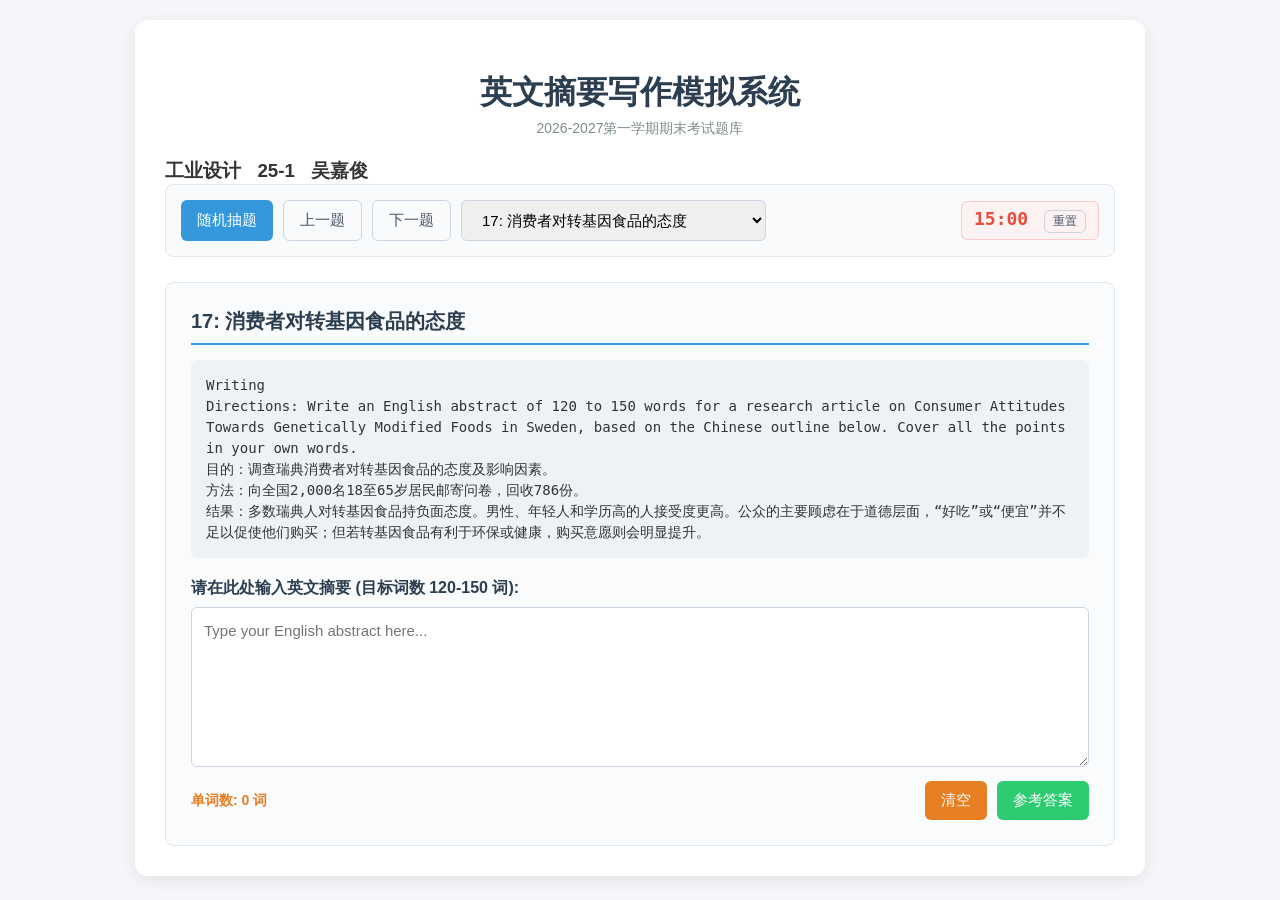
==== 4ccc.html @ 0ce3a7f7 "初始提交：英语期末摘要写作模拟系统" ====
<!DOCTYPE html>
<html lang="zh-CN">
<head>
    <meta charset="UTF-8">
    <meta name="viewport" content="width=device-width, initial-scale=1.0">
    <title>期末英语摘要写作模拟系统</title>
    <style>
        body {
            font-family: -apple-system, BlinkMacSystemFont, "Segoe UI", Roboto, "Helvetica Neue", Arial, sans-serif;
            background-color: #f4f6f9;
            color: #333;
            margin: 0;
            padding: 20px;
        }
        .container {
            max-width: 950px;
            margin: 0 auto;
            background: #fff;
            padding: 30px;
            border-radius: 12px;
            box-shadow: 0 4px 15px rgba(0,0,0,0.08);
        }
        .profile-major,.profile-class,.profile-name{
            display: inline;
            margin-right:12px;
        }
        h1 {
            text-align: center;
            color: #2c3e50;
            margin-bottom: 5px;
        }
        .subtitle {
            text-align: center;
            color: #7f8c8d;
            margin-bottom: 20px;
            font-size: 14px;
        }
        .control-panel {
            display: flex;
            flex-wrap: wrap;
            gap: 12px;
            justify-content: space-between;
            align-items: center;
            background: #f8fafc;
            padding: 15px;
            border-radius: 8px;
            border: 1px solid #e2e8f0;
            margin-bottom: 25px;
        }
        .btn-group {
            display: flex;
            gap: 10px;
            flex-wrap: wrap;
        }
        select, button {
            padding: 10px 16px;
            font-size: 15px;
            border-radius: 6px;
            border: 1px solid #cbd5e1;
            cursor: pointer;
            transition: all 0.2s;
        }
        button {
            background-color: #3498db;
            color: white;
            border: none;
        }
        button:hover { background-color: #2980b9; }
        button.secondary { background-color: #2ecc71; }
        button.secondary:hover { background-color: #27ae60; }
        button.warning { background-color: #e67e22; }
        button.warning:hover { background-color: #d35400; }
        button.outline { background-color: transparent; color: #475569; border: 1px solid #cbd5e1; }
        button.outline:hover { background-color: #f1f5f9; }
        
        .timer-box {
            font-family: monospace;
            font-size: 18px;
            font-weight: bold;
            color: #e74c3c;
            background: #fdf2f2;
            padding: 6px 12px;
            border-radius: 6px;
            border: 1px solid #fecaca;
        }
        #timerDisplay {
            cursor: pointer;
            user-select: none;
        }

        .card {
            border: 1px solid #e1e8ed;
            border-radius: 8px;
            padding: 25px;
            background: #fafbfc;
            display: none;
        }
        .card.active { display: block; }
        
        .question-header {
            display: flex;
            justify-content: space-between;
            align-items: center;
            border-bottom: 2px solid #3498db;
            padding-bottom: 8px;
            margin-bottom: 15px;
        }
        .question-title {
            font-size: 20px;
            color: #2c3e50;
            margin: 0;
        }
        .directions {
            background: #eef2f5;
            padding: 15px;
            border-radius: 6px;
            margin-bottom: 20px;
            font-family: monospace;
            white-space: pre-wrap;
            line-height: 1.5;
            font-size: 14px;
        }
        
        textarea {
            width: 100%;
            height: 160px;
            padding: 12px;
            box-sizing: border-box;
            border: 1px solid #cbd5e1;
            border-radius: 6px;
            font-size: 15px;
            font-family: inherit;
            resize: vertical;
            line-height: 1.5;
        }
        textarea:focus {
            outline: none;
            border-color: #3498db;
            box-shadow: 0 0 5px rgba(52, 152, 219, 0.3);
        }
        .action-row {
            display: flex;
            justify-content: space-between;
            align-items: center;
            margin-top: 10px;
        }
        .word-count {
            font-size: 14px;
            font-weight: bold;
            color: #64748b;
        }
        
        .answer-section {
            margin-top: 25px;
            border-top: 2px dashed #cbd5e1;
            padding-top: 20px;
            display: none;
        }
        .answer-section.show { display: block; }
        .ans-title {
            font-weight: bold;
            color: #e67e22;
            margin-bottom: 8px;
            margin-top: 15px;
        }
        .abstract-text, .keywords {
            line-height: 1.6;
            background: #fff;
            padding: 15px;
            border-radius: 6px;
            border: 1px solid #e2e8f0;
        }
        .keywords { font-style: italic; color: #555; }
    </style>
</head>
<body>

<div class="container">
    <h1>英文摘要写作模拟系统</h1>
    <div class="subtitle">2026-2027第一学期期末考试题库</div>

    <section>
        <div>
            <div>
                <h3 class="profile-major">工业设计</h3>
                <h3 class="profile-class">25-1</h3>
                <h3 class="profile-name">吴嘉俊</h3>

            </div>
        </div>
    </section>
    <div class="control-panel">
        <div class="btn-group">
            <button onclick="drawRandomQuestion()">随机抽题</button>
            <button class="outline" onclick="prevQuestion()">上一题</button>
            <button class="outline" onclick="nextQuestion()">下一题 </button>
            <select id="questionSelect" onchange="selectQuestion(this.value)">
                <option value="">-- 选择具体题目 --</option>
            </select>
        </div>
        <div class="timer-box">
             <span id="timerDisplay" onclick="toggleTimer()" title="点击开始/暂停">15:00</span>
            <button class="outline" style="padding: 2px 8px; font-size: 12px; margin-left: 5px;" onclick="resetTimer()">重置</button>
        </div>
    </div>

   
    <div id="questionCard" class="card">
        <div class="question-header">
            <h2 id="qTitle" class="question-title"></h2>
        </div>
        
        <div id="qDirections" class="directions"></div>
        
     
        <div class="writing-area">
            <div style="font-weight:bold; margin-bottom:8px; color:#2c3e50;">请在此处输入英文摘要 (目标词数 120-150 词):</div>
            <textarea id="userAnswer" placeholder="Type your English abstract here..." oninput="updateWordCount();saveCurrentAnswer()"></textarea>
            
            <div class="action-row">
                <span class="word-count" id="wordCountDisplay">单词数: 0 词</span>
                <div class="btn-group">
                    <button class="warning" onclick="clearAnswer()">清空</button>
                    <button class="secondary" onclick="toggleAnswer()">参考答案</button>
                </div>
            </div>
        </div>

        
        <div id="answerBox" class="answer-section">
            <div class="ans-title">参考答案:</div>
            <div id="qAbstract" class="abstract-text"></div>
            <div class="ans-title">关键词:</div>
            <div id="qKeywords" class="keywords"></div>
        </div>
    </div>
</div>

<script>
    const PROFILE_CONFIG =Object.freeze({
        major:"工业设计",
        className: "25-1",
        name: "吴嘉俊"
    });
    const questions = [
        {
            id: 1,
            title: "1: 多地形自适应机器人",
            directions: "Writing\nDirections: Write an English abstract of 120 to 150 words for a research article on Robotic locomotion through active and passive morphological adaptation in extreme outdoor environments, based on the Chinese outline below. Cover all the points in your own words.\n背景：机器人在复杂环境中的灵活性仍不及动物，多数依赖复杂传感系统(sensing systems)，限制了其应用。\n目的：提出一种能主动改变外形以适配环境的机器人，提升复杂地形通过能力。\n方法：开发可在扁平(flat)与圆形形态间切换的机器人，实现驾驶、滚动与游泳多模式运动。\n结果：在4.5公里跨山区、水域与城市道路的测试中，该机器人在灵活性、能耗与可靠性上均优于传统机器人。\n结论：此类机器人有望用于环境监测、灾害响应(disaster response)与行星探测(planetary exploration)。",
            abstract: "Robots have made great progress in moving around, but they are still not as flexible and quick as animals when moving through complex environments. This limits their use in places where they could be very helpful. Most robots depend on complex sensing systems to understand their surroundings. A better approach is to let robots change their body shape to fit the environment. In this study, we developed a robot that can actively change its shape. It can switch between a flat form and a round form, which allows it to drive, roll, and swim across different types of ground. The robot does not need many sensors because its flexible body can naturally adapt to the environment. We tested the robot on a 4.5-kilometer path across mountains, water, and city streets. It performed better than traditional robots in terms of flexibility, energy use, and reliability. This kind of robot could be useful for many tasks, such as monitoring the environment, responding to disasters, and exploring other planets.",
            keywords: "robot; complex environment; shape change; multi-terrain movement; flexible body;"
        },
        {
            id: 2,
            title: "2: 上海市垃圾分类",
            directions: "Writing\nDirections: Write an English abstract of 120 to 150 words for a research article on The Effectiveness of the Garbage Classification Regulation in Shanghai, based on the Chinese outline below. Cover all the points in your own words.\n背景：垃圾分类(garbage classification)是环境保护的重要组成部分，但其法规实施效果尚不明确。\n目的：探究上海市现行垃圾分类法规的实施效果。\n方法：于2015年5月对上海市居民与环卫工人开展问卷调查(n=300)，并对部分小区居民与垃圾处理站环卫工人进行实地访谈。\n结果：尽管大多数受访者知晓垃圾分类的益处，但是仅有31%的受访者已养成良好的垃圾分类习惯，主要原因在于公众对环境保护意识的缺乏。",
            abstract: "Garbage classification, a significant part of environment protection, has drawn increasing attention of both the public and the government. In order to explore the effectiveness of the current regulation on garbage classification in Shanghai, a survey via questionnaires (n=300) was conducted in May,2015 among residents and sanitation workers in Shanghai on their awareness of and attitudes toward garbage classification. An interview was also conducted in some housing estates and garbage management stations. The study reveals that despite most respondents’ awareness of the benefits of garbage classification,only 31% of them have formed such a good habit. Lack of the awareness of environment protection is the primary reason for the gap. Respondents’ poor knowledge of the garbage management and classification is also to blame.",
            keywords: "urban domestic garbage; garbage regulation; garbage classification; Shanghai"
        },
        {
            id: 3,
            title: "3: 早课与学生学业成果",
            directions: "Writing\nDirections: Write an English abstract of 120 to 150 words for a research article on Early morning university classes are associated with impaired sleep and academic performance, based on the Chinese outline below. Cover all the points in your own words.\n背景：上课出勤与充足睡眠对学生的学业成功至关重要。\n目的：检验清晨上课是否与较低出勤率、较短睡眠及较差学业表现相关。\n方法：分析23,391名学生Wi-Fi连接日志(Wi-Fi connection logs)、39,458名学生系统登录与181名学生活动记录仪(actigraphy)数据及33,818名学生成绩。\n结果：8:00课程出勤率低10个百分点；清晨上课组的夜间睡眠时长比晚课组短一小时；学生每周参加清晨课程的天数与其平均绩点呈负相关。\n结论：清晨上课与学习成效之间存在关联。",
            abstract: "Attending classes and sleeping well are important for students’ academic success. Here, we tested whether early morning classes are associated with lower attendance, shorter sleep and poorer academic achievement by analyzing university students’ digital traces. Wi-Fi connection logs in 23,391 students revealed that lecture attendance was about ten percentage points lower for classes at 08:00 compared with later start times. Diurnal patterns of Learning Management System logins in 39,458 students and actigraphy data in 181 students demonstrated that nocturnal sleep was an hour shorter for early classes because students woke up earlier than usual. Analyses of grades in 33,818 students showed that the number of days per week they had morning classes was negatively correlated with grade point average. These findings suggest concerning associations between early morning classes and learning outcomes.",
            keywords: "University students; Morning classes; Class attendance; Sleep duration; Academic performance"
        },
        {
            id: 4,
            title: "4: 气候变化与物种灭绝",
            directions: "Writing\nDirections: Write an English abstract of 120 to 150 words for a research article on Climate change extinctions, based on the Chinese outline below. Cover all the points in your own words.\n背景：气候变化预计对生物多样性(biodiversity)造成不可逆的影响，但其具体风险究竟有多大，长期以来难以准确预判。\n目的：研究团队尝试对全球范围内气候变化导致的物种灭绝风险进行定量测算。\n方法：整合485项研究与超500万条预测数据，开展全球荟萃分析(meta-analysis)。\n结果：升温超过1.5℃时，物种灭绝加速；温室气体高排放情景下约三分之一物种受到威胁；两栖动物与山地、岛屿、淡水物种风险最高。\n结论：除控制温室气体外，明确优先保护物种是维系生物多样性的关键。",
            abstract: "Climate change is expected to cause irreversible changes to biodiversity, but predicting those risks remains uncertain. I synthesized 485 studies and more than 5 million projections to produce a quantitative global assessment of climate change extinctions. With increased certainty, this meta-analysis suggests that extinctions will accelerate rapidly if global temperatures exceed 1.5°C. The highest-emission scenario would threaten approximately one-third of species, globally. Amphibians; species from mountain, island, and freshwater ecosystems; and species inhabiting South America, Australia, and New Zealand face the greatest threats. In line with predictions, climate change has contributed to an increasing proportion of observed global extinctions since 1970. Besides limiting greenhouse gases, pinpointing which species to protect first will be critical for preserving biodiversity until anthropogenic climate change is halted and reversed.",
            keywords: "climate change; biodiversity; species extinction; meta-analysis; global warming; endangered species"
        },
        {
            id: 5,
            title: "5: 长江禁渔与生物多样性修复",
            directions: "Writing\nDirections: Write an English abstract of 120 to 150 words for a research article on Fishing ban halts seven decades of biodiversity decline in the Yangtze River, based on the Chinese outline below. Cover all the points in your own words.\n背景：自20世纪50年代起，中国经济的快速发展引发了前所未有的淡水生物多样性(freshwater biodiversity)危机。\n目的：评估2021年长江禁渔令(fishing ban)这一大规模保护行动的有效性。\n方法：对比禁渔前后(2018至2023)长江干流鱼类群落(fish communities)状况。\n结果：七十年的生物多样性衰退态势已得到遏制，鱼类生物量(fish biomass)、个体健康状况与物种多样性得到改善，受威胁物种初步恢复。\n结论：大规模的保护行动能够遏制长江流域生物多样性的丧失，为其他大型河流的生物多样性的恢复带来了希望。",
            abstract: "China’s rapid economic development has triggered an unparalleled freshwater biodiversity crisis since the 1950s. To restore fisheries resources, the Yangtze River Fishing Ban was implemented in 2021 to cease all basin-wide commercial fishing. We evaluate the effectiveness of this large-scale conservation action by assessing fish communities across main-stem habitats before and after the ban (2018 to 2023). The seven-decadal biodiversity loss was halted with improvements in fish biomass, body condition, species diversity, and initial recovery of threatened species. Eliminating fishing pressure was likely key to this recovery, in addition to actions targeting water quality improvement, hydrological and riparian habitat restoration, and vessel traffic reduction. Ambitious conservation actions can halt biodiversity loss in the Yangtze River, bringing hope for biodiversity recovery in other large rivers.",
            keywords: "Yangtze river; fishing ban; biodiversity recovery; fish community; freshwater ecosystem; ecological conservation"
        },
        {
            id: 6,
            title: "6: 全球肥胖问题",
            directions: "Writing\nDirections: Write an English abstract of 120 to 150 words for a research article on Obesity rise plateaus in developed nations and accelerates in developing nations, based on the Chinese outline below. Cover all the points in your own words.\n背景：过去全球肥胖报告普遍依赖长期比较，缺乏对动态变化的详细分析，这导致了对肥胖趋势过于简化的认识。\n目的：分析1980至2024年全球肥胖群体变化趋势及其驱动因素。\n方法：基于4,050项人群研究、2.32亿受试者的身高、体重数据开展趋势分析。\n结果：高收入国家儿童青少年肥胖率在90年代放缓并进入平台期(plateau)，2000年后略有下降；中低收入国家持续上升。\n结论：全球肥胖趋势呈现显著差异，根源在于食物获取与消费环节存在社会、经济及技术条件的不同，欠发达地区亟需制定针对性的政策加以干预。",
            abstract: "Global obesity reports usually rely on long-term comparisons and lack detailed dynamic analysis. Based on height and weight data from 232 million participants across 4,050 population-based studies, this study analyzed global obesity trends from 1980 to 2024. In high-income countries, the rising obesity rate among children and adolescents slowed in the 1990s and later plateaued, with slight declines observed after 2000. Adult obesity growth followed a similar but delayed slowing trend. Obesity prevalence continues to rise or remain high in most low- and middle-income countries. The distinct global obesity trends are driven by social, economic and technological differences related to food access and consumption, indicating targeted policy interventions are essential for less developed regions.",
            keywords: "obesity; prevalence trend; global population; high-income countries; policy intervention"
        },
        {
            id: 7,
            title: "7: 自然绘画的疗愈体验设计",
            directions: "Writing\nDirections: Write an English abstract of 120 to 150 words for a research article on When Darkness Brings Light: Framing Healing Experience through Nature Paintings to Stimulate Negative and Positive Emotions, based on the Chinese outline below. Cover all the points in your own words.\n背景：自然风景画能引发丰富多样的情绪，但它能否用于心理疗愈，目前研究还很少。\n目的：探讨引导式艺术治疗对情绪改善的效果：通过让受试者观看自然风景画，激发其负面与正面两类情绪体验，进而考察这种体验能否支持心理疗愈。\n方法：基于外化技术(externalization technique)，采用16幅专家精选画作实施引导式艺术治疗(art therapy)，开展在线实验。\n结果：治疗后情绪显著改善，低心理韧性( resilience)群体改善幅度更大；定性分析提炼出六个创伤体验主题与七个疗愈体验主题。\n结论：在整合多元疗愈路径的基础上，提出概念框架(conceptual framework)，为设计个性化疗愈体验提供参考。",
            abstract: "Nature paintings can provoke dynamic emotional experiences. However, their therapeutic potential beyond merely inducing positive emotions remains underexplored. Informed by the externalization technique from post-trauma therapy, we stimulate both negative and positive emotional experiences through visual engagement with nature paintings. Further, we investigate their potential in supporting healing, along with the influence of personal traits and the severity of illness. Using 16 expert-curated paintings depicting distinctive emotions, we take a guided art therapy approach. Participants reflected on past illnesses and imagined healing journeys using negative and positive paintings of their choice, respectively. The result of an online experiment yielded significant mood enhancement after the guided art therapy, with the effect being significantly stronger in the lower resilience group. Qualitative analysis revealed six themes that conceptualize individuals’ traumatic experiences and seven themes for healing experiences. The severity of illness influenced which of these themes were dominant in art-induced healing experiences. Integrating diverse pathways to healing, we introduce a conceptual framework and discuss design implications for creating personalized healing experiences.",
            keywords: "nature paintings; art therapy; emotional experience; healing; resilience"
        },
        {
            id: 8,
            title: "8: 语言多样性的兴衰",
            directions: "Writing\nDirections: Write an English abstract of 120 to 150 words for a research article on The rise and fall of language diversity through the Holocene, based on the Chinese outline below. Cover all the points in your own words.\n背景：语言多样性的形成因素关乎人类历史、文化与认知的理解。\n目的：探究全球语言多样性的演变轨迹及其驱动因素。\n方法：结合统计建模与社会计算建模进行模拟分析。\n结果：人口的繁衍与增长，带来了语言种类的日益繁盛。然而，语言多样性的大幅减少并非始于近代殖民扩张( colonial expansion)时期，而是在多民族帝国(multinational empires)首次伴随其语言与文化向外扩张之时便已开始。\n结论：语言多样性的流失在塑造语言与文化多样性中的作用远超预期。",
            abstract: "Characterizing the factors that have shaped linguistic diversity is fundamental for understanding human history, culture, and cognition. In this study, we combined statistical and social computational modeling to model trajectories of global linguistic diversity. Before the onset of plant and animal domestication, the number of languages was smaller than it is today. Subsequent increases in global population precipitated increased linguistic diversity. We uncovered a linguistic “golden age” with tens of thousands of languages 3000 to 1000 years ago. Great loss of linguistic diversity did not begin with recent colonial expansion but as multinational empires first spread along with their languages and cultures. Thus, extinction has likely played a much greater role in shaping linguistic and cultural diversity than previously thought.",
            keywords: "linguistic diversity, language extinction, ethnographic data, computational modeling"
        },
        {
            id: 9,
            title: "9: 牛磺酸缺乏与衰老",
            directions: "Writing\nDirections: Write an English abstract of 120 to 150 words for a research article on Taurine deficiency as a driver of aging, based on the Chinese outline below. Cover all the points in your own words.\n背景：衰老与循环血液中多种分子(molecule)水平的变化有关，但其中一些变化的具体分子身份或生物学意义尚不明确。\n目的：探究牛磺酸(taurine)浓度下降是否为衰老的驱动因素。\n方法：首先在小鼠、猴子和人类中检测牛磺酸浓度随年龄的变化；随后对中年小鼠进行牛磺酸补充，评估其骨骼、肌肉、大脑、免疫等多项健康指标，并在人类中分析牛磺酸水平与疾病及运动的关系。\n结果：牛磺酸(taurine)浓度随年龄增长而下降；补充牛磺酸可延长小鼠的健康寿命和预期寿命，猴子也获得健康收益，中年小鼠多项身体机能明显改善；人类中牛磺酸水平越低，患年龄相关疾病越多，耐力运动后浓度则会升高。\n结论：牛磺酸(taurine)缺乏可能是衰老的一个驱动因素，但要证实它是否同样导致人类衰老，还需开展长期、严格对照的人体补充试验。",
            abstract: "Aging is associated with changes in circulating levels of various molecules, some of which remain undefined. We find that concentrations of circulating taurine decline with aging in mice, monkeys, and humans. A reversal of this decline through taurine supplementation increased the health span and life span in mice and health span in monkeys. We, therefore, investigated the health of taurine-fed middle-aged mice and found an improved functioning of bone, muscle, brain, fat and immune system, indicating an overall improvement in health. In humans, lower taurine concentrations correlated with several age-related diseases and taurine concentrations increased after acute endurance exercise. Thus, taurine deficiency may be a driver of aging because its reversal increases health span in worms, rodents, and primates and life span in worms and rodents. To test whether taurine deficiency is a driver of aging in humans as well, long-term, well-controlled taurine supplementation trials are needed.",
            keywords: "taurine, aging, health span, life span, age-related diseases"
        },
        {
            id: 10,
            title: "10: 智能美学设计",
            directions: "Writing\nDirections: Write an English abstract of 120 to 150 words for a research article on Designing Aesthetics of Intelligence, based on the Chinese outline below. Cover all the points in your own words.\n背景：设计与美学始终与新兴技术(emerging technology)相伴发展。\n目的：探讨人工智能如何与设计及美学产生关联，并提出指导原则。\n方法：通过设计典范案例，追溯外观、交互与转化三波设计美学浪潮中的审美历程。\n结果：由此引出第四波“智能美学”(aesthetics of intelligence)。\n结论：提出五项原则，为智能时代提供美学指南(aesthetic compass)。",
            abstract: "Design and aesthetics have always been in a relationship with emerging technology and materials, as each advancement in technology offered and required new opportunities for design and aesthetics. In this piece I want to offer my perspective on how Artificial Intelligence and its technologies can relate to design and aesthetics. Through design exemplars, I will trace my own journey and aesthetic values across three previous waves of design aesthetics: appearance, interaction, and transformation, to arrive at a fourth wave of \"aesthetics of intelligence.\" I will propose five principles that might help to offer an aesthetic compass for navigating these challenging times.",
            keywords: "artificial Intelligence; design aesthetics; aesthetics of intelligence; interaction design, transformation"
        },
        {
            id: 11,
            title: "11: 旅游地碳排放",
            directions: "Writing\nDirections: Write an English abstract of 120 to 150 words for a research article on A Framework to Help Destinations Manage Carbon Risk from Aviation, based on the Chinese outline below. Cover all the points in your own words.\n背景： 全球旅游业蓬勃发展，航空旅行需求持续增长，但旅客出行产生的碳足迹使目的地在吸引更多游客时面临更加复杂的决策难题。\n目的： 评估旅客往返目的地所蕴含的碳风险，帮助目的地认识其在经济、金融、社会和环境成本方面的绝对风险与相对风险。\n方法： 采用以需求为导向的分析思路，提出十项碳风险指标，并选取四个机场作为案例进行对比评估。\n结果： 生成了碳相关、旅客相关和航线相关指标的全球基准，列出了受碳风险影响最大的目的地名单，揭示了旅客规模、地理位置、航线网络及出行行为等因素对风险暴露程度的差异化影响。\n结论：为目的地应对碳风险提供针对性建议。",
            abstract: "Global tourism is booming, and so is demand for air travel. Recognizing that travelers come with a carbon footprint increases the complexity of decision-making for destinations that seek to attract more visitors. The carbon risk inherent in travel to and from a destination could be substantial but current approaches of accounting and lack of transparent data impede a full understanding of exposure and trends. This research therefore takes a demand-focused approach and proposes ten carbon risk indicators that help destinations assess their absolute and relative risk to the economic, financial, social, and environmental costs of carbon. The analysis generates global benchmarks for carbon-, passenger- and itinerary-related indicators, and presents a list of most exposed destinations, approximated by departure airports. A comparative assessment of four airports highlights how differences in passenger volumes, geography, route network and travel behaviour by markets influence exposure. Recommendations for destinations are provided.",
            keywords: "carbon risk; aviation destinations; indicators; itineraries; emissions"
        },
        {
            id: 12,
            title: "12: 智能可穿戴设备",
            directions: "Writing\nDirections: Write an English abstract of 120 to 150 words for a research article on Health Monitoring Through Wearable Technologies for Older Adults: Smart Wearables Acceptance Model, based on the Chinese outline below. Cover all the points in your own words.\n背景：当前，人口老龄化趋势日益加剧，老年人医疗与长期照护需求持续增长，给社会带来了沉重负担。\n目的：探究老年人接受智能可穿戴系统(smart wearable systems)的影响因素。\n方法：运用结构方程模型(structural equation modeling)构建接受模型，采集146名60岁及以上成年人的问卷样本进行了验证。\n结果：感知有用性、系统兼容性、便利条件以及自我健康评价均对老年人的使用意愿具有显著正向影响。\n结论：为提升老年人技术接受度提供实践启示。",
            abstract: "In the context of a fast aging population, widespread usage of smart wearable systems can alleviate the social burden caused by the increasing need of older adults for healthcare and assistance. To facilitate and encourage the use of smart wearable systems among older adults, this study investigated the factors that contribute to the acceptance of such systems, and smart wearables acceptance model for older adults was developed using structural equation modeling. The model was validated using 146 survey samples collected from adults aged 60 years and above. The results indicated that perceived usefulness, compatibility, facilitating conditions, and self-reported health status significantly and positively affect older adults’ intention to use such technologies. Useful implications and insights were provided to future researchers and practitioners to enhance older adults’ acceptance of smart wearable systems.",
            keywords: "smart wearable systems; health monitoring; telehealth; older adults; technology acceptance"
        },
        {
            id: 13,
            title: "13: 转基因食品调查",
            directions: "Writing\nDirections: Write an English abstract of 120 to 150 words for a research article on A Survey of College Students’ Attitudes Toward GM Foods, based on the Chinese outline below. Cover all the points in your own words.\n背景：生物技术已用于食品生产，但可能影响人体健康。\n目的：了解大学生对转基因食品(genetically modified foods)的接受度及其态度是否因产品而异。\n方法：对复旦大学与同济大学210名不同背景学生开展问卷调查。\n结果：有无生物或医学背景的学生，态度差异显著。就产品接受度而言，不同产品存在差异，口味与健康是关键考量因素，价格同样影响购买意愿。",
            abstract: "Biotechnology has now been used in food production. But it might impact human health negatively. Consumers’ attitudes toward GM (genetically modified) foods are important for policy makers. The paper attempts to find to which extent college students will accept GM foods and whether their attitudes toward GM foods are product-specific or not. A survey was conducted in a total of 210 students with different academic backgrounds at Fudan University and Tongji University. The result shows that there is a great difference between the attitudes toward GM foods of students with or without an academic background of biology and medicine. It also suggests that the acceptance of GM foods is product-specific and that taste and health are two factors affecting college students’ choice. Price is also a factor which influences students’ willingness to purchase GM foods.",
            keywords: "GM foods, college students, attitudes"
        },
        {
            id: 14,
            title: "14: 表情符号在健康信息设计中的应用",
            directions: "Writing\nDirections: Write an English abstract of 120 to 150 words for a research article on Visual-Textual Integration: Emoji as a Supplement in Health Information Design, based on the Chinese outline below. Cover all the points in your own words.\n背景：表情符号（emoji）日益普及，在健康信息传播中受关注。\n目的：探索表情符号在健康信息中的使用模式及其作为视觉语言（visual language）的潜力。\n方法：组织焦点小组（focus group）并开展设计实验，构建69个健康主题表情符号微数据库。\n结果：提出表情符号数量、使用频率与布局建议，并考察其与文字整合的指称维度。\n结论：为视觉健康传播领域提供了细致的理论洞见(theoretical insights)，并为信息设计实践提供了现实指导意义。",
            abstract: "The growing popularity of emoji has drawn attention to social media interactions, including within the context of health information. This study explored and analyzed the usage patterns of emoji in relation to health information by arranging a focus group and conducting a design experiment. To this end, we created a micro-database of 69 health-themed emoji representing various parts of speech; specifically, they could function as nouns, verbs, and adjectives simultaneously. An information design experiment was conducted to investigate how emoji could be used as a visual language to assist in the design and communication of health information. Our analysis yielded several important findings, including (1) recommendations regarding the quantity, frequency, and placement of emoji in health information; (2) an examination of the denotative aspects of emoji-word integration in visual language. This study constitutes a first step in understanding the design application paradigms of emoji in health communication and provides detailed theoretical insights into visual health communication as well as practical implications for information design.",
            keywords: "emoji; health information; visual language; health communication; information design"
        },
        {
            id: 15,
            title: "15: 精制糖对身体健康的影响",
            directions: "Writing\nDirections: Write an English abstract of 120 to 150 words for a research article on Sugar: Friend or Foe, based on the Chinese outline below. Cover all the points in your own words.\n背景：糖广泛存在于现代饮食中，过量摄入成为健康隐患。\n目的：探讨糖尤其是精制糖 (refined sugar)的摄入究竟是健康风险还是对人体有益。\n方法：追溯糖在人类饮食中的起源，并结合多项科学研究审视其营养特性(nutritional properties)。\n结果：精制糖引发消费恶性循环( vicious cycle)，并导致一系列健康问题与疾病发生。\n结论：建议每个人反思自身饮食状况，必要时减少糖摄入以维持健康生活。",
            abstract: "This paper investigates whether sugar, especially refined sugar so prevalent in food nowadays, is more of a health risk than a health benefit. Sugar can be found, both naturally and artificially, in almost all aspects of the modern diet, and the over-consumption of sugar is a cause for concern in the modern world. The paper examines the origins of sugar in the human diet and then considers some of the nutritional properties of sugar. Based on the conclusions of various scientific research papers, it is argued that sugar, especially in its refined state, is responsible for creating a vicious cycle of consumption and a range of disturbing conditions and illnesses. The paper concludes by strongly suggesting that everybody should reflect on their diet and, if need be, reduce their sugar intake in order to maintain a healthy life.",
            keywords: "sugar; refined sugar; over-consumption; diet; health risk; nutritional properties"
        },
        {
            id: 16,
            title: "16: 大学生就业体验",
            directions: "Writing\nDirections: Write an English abstract of 120 to 150 words for a research article on How College Students Experience Work: Implications for Policy and Practice Development, based on the Chinese outline below. Cover all the points in your own words.\n背景：大学生职场体验项目现状有待评估与改进。\n目的：了解大学生职场体验项目现状，并提出优化建议。\n方法：采用问卷调查法，面向在校大学生及2015届毕业生发放问卷，共回收有效问卷1,459份。\n结果：满意度因薪酬与合同有无而显著不同，工作类型随参与期限变化。学生呼吁提高待遇、消除歧视并加强安全防护。\n结论：需建立制度性保障措施(institutional protection)以优化未来职场体验项目。",
            abstract: "The purpose of this study is to determine the status of work experience programs of college students and to suggest a measure for the future improvement of the work experience. A survey was conducted to the currently enrolled students of college and universities and those who graduated in 2015, and 1,459 respondents were collected and analyzed. These college students who had work experiences showed significant differences in satisfaction according to the absence or presence of salaries and written employment contracts, and they also displayed differences in terms of the types of jobs they performed depending on the participation period. Also they called for improvement of salaries, discriminative treatment and safety of work experience programs. In order to improve future work experience programs, it is necessary to establish institutional protection measures by reflecting those demands.",
            keywords: "work experience programs; college students; satisfaction; institutional protection; employment contracts"
        },
        {
            id: 17,
            title: "17: 消费者对转基因食品的态度",
            directions: "Writing\nDirections: Write an English abstract of 120 to 150 words for a research article on Consumer Attitudes Towards Genetically Modified Foods in Sweden, based on the Chinese outline below. Cover all the points in your own words.\n目的：调查瑞典消费者对转基因食品的态度及影响因素。\n方法：向全国2,000名18至65岁居民邮寄问卷，回收786份。\n结果：多数瑞典人对转基因食品持负面态度。男性、年轻人和学历高的人接受度更高。公众的主要顾虑在于道德层面，“好吃”或“便宜”并不足以促使他们购买；但若转基因食品有利于环保或健康，购买意愿则会明显提升。",
            abstract: "The present study reports attitudes towards genetically modified (GM) foods among Swedish consumers. A random nation-wide sample of 2,000 addresses, aged 18-65 years, were mailed a questionnaire and 786 responded. Most of these consumers were rather negative about GM foods. However, males, younger respondents and those with higher level of education were more positive than were females, older respondents and those with lower level of education. A majority of the consumers had moral and ethical doubts about eating GM foods and did not perceive attributes like better taste or lower price as beneficial enough to persuade them to purchase GM foods. However, tangible benefits, like being better for the environment or healthier, seemed to increase willingness to purchase GM foods.",
            keywords: "genetically modified (GM) foods, consumer attitudes, Swedish consumers, willingness to purchase, moral and ethical doubts, tangible benefits"
        },
        {
            id: 18,
            title: "18: 野火损害与森林可燃物处理",
            directions: "Writing\nDirections: Write an English abstract of 120 to 150 words for a research article on Wildfire damages and the cost-effective role of forest fuel treatments, based on the Chinese outline below. Cover all the points in your own words.\n背景：野火是21世纪最紧迫的环境挑战之一，长达一个世纪的灭火政策（fire suppression policies）导致森林可燃物不断积累。\n目的：评估可燃物处理在降低野火风险方面的成本效益。\n方法：整合美国西部有关野火、可燃物处理、灭火投入及灾害损失的高分辨率数据，采用准实验设计(quasi-experimental design)进行评估。\n结果：可燃物处理抑制了野火蔓延，降低了火势强度，避免了约28亿美元损失，每投入1美元可带来3.73美元的预期收益。\n结论：可燃物处理投入具有重要价值，研究为充分发挥其效能提供了指导。",
            abstract: "Wildfires are among the most pressing environmental challenges of the 21st century, intensified by the accumulation of forest fuels after a century of fire suppression policies. Although fuel-reduction treatments are a primary tool for reducing wildfire risk, they remain underutilized, partly owing to limited evidence of their economic value. In this study, we integrated high-resolution data on wildfires, fuel treatments, suppression effort, and damages across the Western United States to assess their cost-effectiveness. Using a quasi-experimental design, we found that fuel treatments reduced wildfire spread and severity, avoiding an estimated $2.8 billion in damages by limiting structure loss, cutting carbon dioxide emissions, and lowering fine particulate matter (PM2.5) exposure. Each dollar invested yielded $3.73 in expected benefits. Our findings demonstrate the value of fuel treatment investments and offer guidance for maximizing their effectiveness.",
            keywords: "wildfire; fuel treatment; cost-effectiveness; carbon dioxide emissions; PM2.5"
        },
        {
            id: 19,
            title: "19: 入侵物种对全球环境的影响",
            directions: "Writing\nDirections: Write an English abstract of 120 to 150 words for a research article on Invasive species ’environmental impacts are more severe in the Global South, based on the Chinese outline below. Cover all the points in your own words.\n背景：外来入侵物种（invasive alien species, IAS）是生物多样性的主要威胁，但其影响的分布格局尚不清楚。\n目的：揭示外来入侵物种对全球环境影响的真实分布格局。\n方法：利用新建立的全球标准化影响测量数据库，计算各国的平均影响严重程度。\n结果：尽管全球北方的报告数量是南方国家的两倍多，全球南方所受影响的严重程度反而更高，治理薄弱和管理能力有限是主要原因。\n结论：经济增长迅速但治理薄弱的新兴经济体尤其脆弱，应引导各方关注真正最受威胁的地区。",
            abstract: "Invasive alien species (IAS) are a major threat to biodiversity, yet their impact distribution remains poorly understood. Global biodiversity assessments suggest the highest impacts in wealthy countries of the Global North, but this is only inferred from IAS numbers, reflecting research bias. Using a new global database of standardized impact measures, we calculated average impact severity per country and found that it is higher in the Global South despite more than twice as many reports in the Global North. Weak governance and limited management capacity are the main drivers of high impact severity. Emerging economies with rapid economic growth but poor governance are particularly vulnerable. Failure to recognize the Global South as facing the highest IAS impacts diverts attention away from the most threatened regions.",
            keywords: "invasive alien species; biodiversity; Global South; governance; impact severity"
        },
        {
            id: 20,
            title: "20: 大语言模型的临床推理表现",
            directions: "Writing\nDirections: Write an English abstract of 120 to 150 words for a research article on Performance of a large language model on the reasoning tasks of a physician, based on the Chinese outline below. Cover all the points in your own words.\n背景：65多年前，复杂的临床诊断推理(clinical diagnostic reasoning)病例即被引入，作为评估专家级医学计算系统的金标准，并沿用至今。\n目的：评估大语言模型(LLM)在临床推理任务上的表现。\n方法：在五项实验中以数百名医师的表现为基线进行评估，并在一家大型三级学术医学中心的急诊室开展比较研究。\n结果：大语言模型(LLM)在所有实验中均优于医师基线，且较此前几代AI临床决策支持系统有明显提升。\n结论：大语言模型(LLM)已超越大多数临床推理基准，当务之急是开展前瞻性试验(prospective trials)。",
            abstract: "More than 65 years ago, complex clinical diagnostic reasoning cases were introduced as the gold standard for the evaluation of expert medical computing systems, a standard that has held ever since. In this study, we report the results of a physician evaluation of a large language model (LLM) on challenging clinical cases across five experiments with a baseline of hundreds of physicians. We then report a real-world study comparing human expert and artificial intelligence (AI) second opinions in randomly selected patients in the emergency room of a major tertiary academic medical center. In all experiments, the LLM outperformed physician baselines and displayed continued improvement from prior generations of AI clinical decision support. Our study suggests that LLMs have eclipsed most benchmarks of clinical reasoning, motivating the urgent need for prospective trials.",
            keywords: "large language model; clinical reasoning; diagnostic reasoning; artificial intelligence; emergency room"
        }
    ];

    let currentIndex = -1;
    let timerInterval = null;
    let timeLeft = 15 * 60; 

    const STORAGE_KEY = "englishAbstractAnswers_v1";

    let savedAnswers ={};

    try {savedAnswers = JSON.parse(localStorage.getItem(STORAGE_KEY) || "{}");

    }
    catch(e){
        savedAnswers ={};
    }

    
    window.onload = function() {
        const select = document.getElementById('questionSelect');
        questions.forEach((q, index) => {
            const opt = document.createElement('option');
            opt.value = index;
            opt.innerText = q.title;
            select.appendChild(opt);
        });
        drawRandomQuestion();
    };
    
    function renderProfile(){
        document.querySelector(".profile-major").textContent = PROFILE_CONFIG.major;
        document.querySelector(".profile-class").textContent = PROFILE_CONFIG.className;
        document.querySelector(".profile-name").textContent = PROFILE_CONFIG.name;
    }
    
    document.addEventListener("DOMContentLoaded",renderProfile);

    function saveCurrentAnswer(){
        if (currentIndex <0)return;

        const answer = document.getElementById("userAnswer").value;
        const questionId = questions[currentIndex].id;

        savedAnswers[questionId]=answer;
        
        try{localStorage.setItem(
            STORAGE_KEY,
            JSON.stringify(savedAnswers)
        );
        }catch(e){
            console.error("defeat",e)
        }

    }
    function displayQuestion(index) {
        currentIndex = index;
        const q = questions[currentIndex];

        document.getElementById('qTitle').innerText = q.title;
        document.getElementById('qDirections').innerText = q.directions;
        document.getElementById('qAbstract').innerText = q.abstract;
        document.getElementById('qKeywords').innerText = q.keywords;

        document.getElementById('userAnswer').value =savedAnswers[q.id]|| '';
        
        updateWordCount();
        document.getElementById('answerBox').classList.remove('show');
        document.getElementById('questionCard').classList.add('active');
        document.getElementById('questionSelect').value = index;

        resetTimer();
    }

    function drawRandomQuestion() {
        const randomIndex = Math.floor(Math.random() * questions.length);
        displayQuestion(randomIndex);
    }

    function prevQuestion() {
        let index = currentIndex - 1;
        if (index < 0) index = questions.length - 1;
        displayQuestion(index);
    }

    function nextQuestion() {
        let index = currentIndex + 1;
        if (index >= questions.length) index = 0;
        displayQuestion(index);
    }

    function selectQuestion(val) {
        if (val !== "") {
            displayQuestion(parseInt(val));
        }
    }

    function updateWordCount() {
        const text = document.getElementById('userAnswer').value.trim();
        const words = text === '' ? [] : text.split(/\s+/);
        const count = words.length;
        
        const display = document.getElementById('wordCountDisplay');
        display.innerText = `单词数: ${count} 词`;
        
        if (count >= 120 && count <= 150) {
            display.style.color = '#27ae60';
        } else {
            display.style.color = '#e67e22';
        }
    }

    function clearAnswer() {
        document.getElementById('userAnswer').value = '';
        saveCurrentAnswer();
        updateWordCount();
    }

    function toggleAnswer() {
        document.getElementById('answerBox').classList.toggle('show');
    }

   
    // 计时器逻辑：点击计时器开始/暂停，重置按钮恢复满时并停止
    function resetTimer() {
        clearInterval(timerInterval);
        timerInterval = null;
        timeLeft = 15 * 60;
        updateTimerDisplay();
    }

    function toggleTimer() {
        if (timerInterval) {           // 正在计时 → 暂停
            clearInterval(timerInterval);
            timerInterval = null;
            return;
        }
        if (timeLeft <= 0) return;     // 时间已到，需先重置
        timerInterval = setInterval(() => {
            if (timeLeft > 0) {
                timeLeft--;
                updateTimerDisplay();
            } else {
                clearInterval(timerInterval);
                timerInterval = null;
                alert("时间到！请检查并核对答案。");
            }
        }, 1000);
    }

    function updateTimerDisplay() {
        const m = Math.floor(timeLeft / 60).toString().padStart(2, '0');
        const s = (timeLeft % 60).toString().padStart(2, '0');
        document.getElementById('timerDisplay').innerText = `${m}:${s}`;
    }
</script>

</body>
</html>
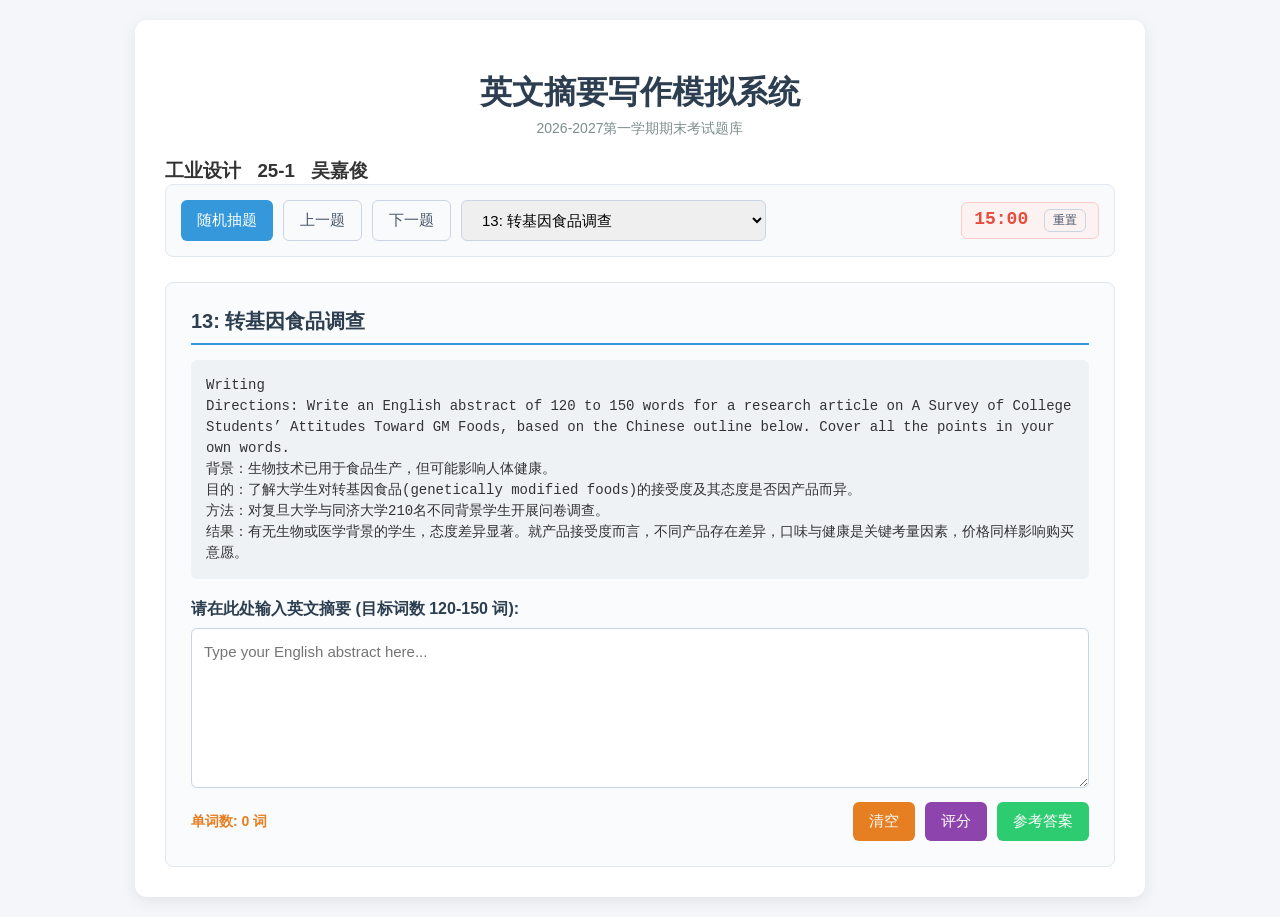
==== commit 1b77926c: "语法引擎迭代：补齐盲区规则、加入固定搭配白名单并收紧误报 拆分站点为独立模块（index/style/app/grammar-rules/text-pos），新增 NOUN-002/003/004、V" ====
--- a/4ccc.html
+++ b/4ccc.html
@@ -171,6 +171,49 @@
             border: 1px solid #e2e8f0;
         }
         .keywords { font-style: italic; color: #555; }
+
+        /* 评分模块 */
+        button.score { background-color: #8e44ad; }
+        button.score:hover { background-color: #703688; }
+        .score-panel { display: none; margin-top: 15px; border: 1px solid #e2e8f0; border-radius: 8px; padding: 15px; background: #fff; }
+        .score-panel.show { display: block; }
+        .score-total { font-size: 24px; font-weight: bold; text-align: center; }
+        .score-grade { text-align: center; font-size: 13px; color: #64748b; margin-bottom: 12px; }
+        .score-row { display: flex; align-items: center; gap: 10px; margin-bottom: 2px; font-size: 13px; }
+        .score-label { width: 120px; flex-shrink: 0; color: #475569; }
+        .score-bar { flex: 1; height: 10px; background: #f1f5f9; border-radius: 5px; overflow: hidden; }
+        .score-fill { height: 100%; border-radius: 5px; transition: width .4s; }
+        .score-val { width: 36px; text-align: right; font-weight: bold; }
+        .score-tip { font-size: 12px; color: #94a3b8; margin: 0 0 8px 130px; }
+        .score-issues { margin: 10px 0 0; padding-left: 20px; font-size: 13px; }
+        .score-issues li { margin-bottom: 4px; line-height: 1.5; }
+        .score-issues .err { color: #c0392b; }
+        .score-issues .warnx { color: #d35400; }
+        .score-missed { color: #c0392b; }
+        .score-empty { color: #64748b; text-align: center; }
+        @media (max-width: 640px) {
+            .score-label { width: 88px; font-size: 12px; }
+            .score-tip { margin-left: 98px; }
+        }
+
+        /* 移动端适配 */
+        @media (max-width: 640px) {
+            body { padding: 8px; }
+            .container { padding: 15px; border-radius: 10px; }
+            h1 { font-size: 22px; }
+            .subtitle { font-size: 12px; }
+            .control-panel { flex-direction: column; align-items: stretch; }
+            .btn-group { flex-wrap: wrap; }
+            .btn-group button { flex: 1 1 40%; }
+            select { width: 100%; }
+            select, button, textarea { font-size: 16px; }
+            .timer-box { display: flex; justify-content: space-between; align-items: center; }
+            .card { padding: 15px; }
+            .question-title { font-size: 18px; }
+            .directions { font-size: 13px; padding: 12px; }
+            .action-row { flex-direction: column; align-items: stretch; gap: 8px; }
+            .word-count { text-align: center; }
+        }
     </style>
 </head>
 <body>
@@ -221,9 +264,11 @@
                 <span class="word-count" id="wordCountDisplay">单词数: 0 词</span>
                 <div class="btn-group">
                     <button class="warning" onclick="clearAnswer()">清空</button>
+                    <button class="score" onclick="scoreAnswer()">评分</button>
                     <button class="secondary" onclick="toggleAnswer()">参考答案</button>
                 </div>
             </div>
+            <div id="scorePanel" class="score-panel"></div>
         </div>
 
         
@@ -450,6 +495,7 @@
         
         updateWordCount();
         document.getElementById('answerBox').classList.remove('show');
+        document.getElementById('scorePanel').classList.remove('show');
         document.getElementById('questionCard').classList.add('active');
         document.getElementById('questionSelect').value = index;
 
@@ -502,6 +548,161 @@
 
     function toggleAnswer() {
         document.getElementById('answerBox').classList.toggle('show');
+    }
+
+    // ===================== 评分模块（纯前端启发式） =====================
+    // 总分 100：内容覆盖 30 + 语法正确性 25 + 表达贴近度 25 + 词数 20
+
+    const STOPWORDS = new Set(("the a an and or but of to in on for with at by from as is are was were be been being have has had do does did we our this that these those it its they their he she you your his her not no than then so such more most other into over under between about through during before after up down out off again once here there when where why how all any both each few some own same only very can will just should now also may might must would could which who whom whose what if because while although however therefore thus via per vs etc").split(" "));
+
+    const COMMON_VERBS = new Set(("go goes went come came make made take took get got give gave show showed find found use used develop developed test tested study studied analyze analyzed examine examined investigate investigated report reported suggest suggested indicate indicated reveal revealed demonstrate demonstrated present presented propose proposed describe described provide provided include included increase increased decrease decreased reduce reduced improve improved affect affected influence influenced cause caused lead led result resulted remain remained appear appeared seem seemed become became help helped allow allowed enable enabled perform performed conduct conducted collect collected compare compared assess assessed evaluate evaluated measure measured observe observed identify identified determine determined explore explored exist existed change changed grow grew decline declined rise rose fall fell reach reached exceed exceeded threaten threatened halt halted recover recovered support supported reflect reflected").split(" "));
+
+    const VERB_CLUE = /(s|es|ed|d|ing)$/;
+    const AUX_RE = /^(is|are|was|were|be|been|being|has|have|had|do|does|did|will|would|can|could|may|might|must|shall|should)$/;
+
+    function escapeHtml(s){
+        return s.replace(/[&<>"']/g, c => ({'&':'&amp;','<':'&lt;','>':'&gt;','"':'&quot;',"'":'&#39;'}[c]));
+    }
+
+    function hasVerb(words){
+        return words.some(w => AUX_RE.test(w) || COMMON_VERBS.has(w) || VERB_CLUE.test(w));
+    }
+
+    // 语法检查：返回问题列表 {level: 扣分值, msg}
+    function checkGrammarIssues(text){
+        const issues = [];
+
+        const zhPunc = text.match(/[，。；：！？（）【】“”‘’]/g);
+        if (zhPunc) issues.push({level:3, msg:`使用了中文标点（${[...new Set(zhPunc)].join(' ')}），英文写作请用半角标点`});
+
+        if (/[a-zA-Z],[a-zA-Z]/.test(text)) issues.push({level:2, msg:'存在逗号后缺少空格的情况（如 "May,2015"）'});
+
+        const rep = text.match(/\b([A-Za-z]+)\s+\1\b/gi);
+        if (rep) issues.push({level:3, msg:`疑似重复单词：${[...new Set(rep.map(s=>s.toLowerCase()))].join(', ')}`});
+
+        if (/\bi\b/.test(text)) issues.push({level:2, msg:'第一人称 "I" 必须大写'});
+
+        if ((text.match(/\(/g)||[]).length !== (text.match(/\)/g)||[]).length) issues.push({level:2, msg:'圆括号未配对'});
+
+        // a / an 误用（含 hour、university 等常见例外）
+        const anSound = ['hour','honest','honor','honour','heir'];
+        const aSound  = ['university','unique','united','uniform','universal','user','european','one','once','ufo'];
+        const anRe = /\b(a|an)\s+([A-Za-z]+)/gi;
+        let m;
+        while ((m = anRe.exec(text)) !== null){
+            const art = m[1].toLowerCase(), w = m[2].toLowerCase();
+            const vowelSound = /^[aeiou]/.test(w) ? !aSound.includes(w) : anSound.includes(w);
+            if (art === 'a'  &&  vowelSound) issues.push({level:2, msg:`冠词误用："a ${m[2]}" 应为 "an ${m[2]}"`});
+            if (art === 'an' && !vowelSound) issues.push({level:2, msg:`冠词误用："an ${m[2]}" 应为 "a ${m[2]}"`});
+        }
+
+        // 逐句检查
+        const raw = text.match(/[^.!?]+[.!?]+["')\]]*|[^.!?]+$/g) || [];
+        const sentences = raw.map(s=>s.trim()).filter(s=>s.length>0);
+        if (sentences.length < 4) issues.push({level:1, msg:`句子数量偏少（${sentences.length} 句），摘要一般为 4~8 句`});
+        sentences.forEach((s, i)=>{
+            if (/^[\d\s'"()\]]+$/.test(s)) return;              // 跳过纯数字碎片（如 1.5 被拆开后的 "1."）
+            const label = `第 ${i+1} 句`;
+            if (/^[a-z]/.test(s)) issues.push({level:3, msg:`${label}句首字母未大写："${s.slice(0,24)}…"`});
+            if (!/[.!?]["')\]]*$/.test(s)) issues.push({level:2, msg:`${label}结尾缺少句点`});
+            const words = (s.match(/[A-Za-z'-]+/g) || []).map(w=>w.toLowerCase());
+            if (words.length === 0) return;
+            if (words.length <= 3) issues.push({level:1, msg:`${label}过短（${words.length} 词），可能是残句`});
+            else if (!hasVerb(words)) issues.push({level:2, msg:`${label}可能缺少谓语动词`});
+        });
+
+        return issues;
+    }
+
+    // 关键词命中（容忍单复数/时态变形、连字符）
+    function keywordHit(text, kw){
+        const esc = s => s.replace(/[.*+?^${}()|[\]\\]/g, '\\$&');
+        const parts = kw.trim().toLowerCase().split(/\s+/).map(esc);
+        parts[parts.length-1] += "(?:'s|s|es|ed|d|ing)?";
+        return new RegExp("\\b" + parts.join("[\\s\\-]+") + "\\b").test(text.toLowerCase());
+    }
+
+    // 提取内容词（去停用词）
+    function contentWordSet(text){
+        const set = new Set();
+        (text.toLowerCase().match(/[a-z][a-z'-]{2,}/g) || []).forEach(w=>{ if(!STOPWORDS.has(w)) set.add(w); });
+        return set;
+    }
+
+    function wordInSet(set, w){
+        const forms = [w, w+'s', w+'es', w.replace(/s$/,''), w.replace(/es$/,''), w.replace(/ies$/,'y'), w.replace(/(ing|ed|d)$/,'')];
+        return forms.some(f => f && set.has(f));
+    }
+
+    function fillColor(ratio){
+        return ratio >= 0.8 ? '#27ae60' : ratio >= 0.5 ? '#e67e22' : '#e74c3c';
+    }
+
+    function scoreAnswer(){
+        const panel = document.getElementById('scorePanel');
+        const text = document.getElementById('userAnswer').value.trim();
+        if (currentIndex < 0) return;
+        if (!text){
+            panel.innerHTML = '<div class="score-empty">请先输入内容再评分。</div>';
+            panel.classList.add('show');
+            return;
+        }
+        const q = questions[currentIndex];
+
+        // 1. 内容覆盖（30 分）
+        const kws = q.keywords.split(/[;,，；]/).map(s=>s.trim()).filter(Boolean);
+        const missed = kws.filter(k => !keywordHit(text, k));
+        const kwScore = kws.length ? Math.round((kws.length - missed.length) / kws.length * 30) : 30;
+
+        // 2. 语法正确性（25 分）
+        const issues = checkGrammarIssues(text);
+        const grScore = Math.max(0, 25 - issues.reduce((a,i)=>a+i.level, 0));
+
+        // 3. 表达贴近度（25 分）：与参考答案内容词重合率，50% 重合即满分
+        const refWords = contentWordSet(q.abstract);
+        const userWords = contentWordSet(text);
+        let hit = 0;
+        userWords.forEach(w => { if (wordInSet(refWords, w)) hit++; });
+        const recall = refWords.size ? hit / refWords.size : 0;
+        const simScore = Math.min(25, Math.round(recall / 0.5 * 25));
+
+        // 4. 词数（20 分）
+        const wc = text.split(/\s+/).length;
+        let wcScore, wcMsg;
+        if (wc >= 120 && wc <= 150)              { wcScore = 20; wcMsg = '词数达标'; }
+        else if ((wc>=100 && wc<120) || (wc>150 && wc<=170)) { wcScore = 15; wcMsg = `词数 ${wc}，略偏离 120-150`; }
+        else if ((wc>=80  && wc<100) || (wc>170 && wc<=190)) { wcScore = 10; wcMsg = `词数 ${wc}，偏离目标区间较多`; }
+        else                                       { wcScore = Math.max(0, Math.round(wc/120*10)); wcMsg = `词数 ${wc}，严重不足或超出`; }
+
+        renderScorePanel(panel, {
+            total: kwScore + grScore + simScore + wcScore,
+            kwScore, missed, grScore, issues, simScore, recall, wcScore, wcMsg
+        });
+    }
+
+    function renderScorePanel(panel, r){
+        const grade = r.total >= 85 ? '优秀' : r.total >= 70 ? '良好' : r.total >= 60 ? '及格' : '需要努力';
+        const rows = [
+            {label:'内容覆盖（30）',  score:r.kwScore,  max:30, tip: r.missed.length ? '未覆盖关键词：<span class="score-missed">'+r.missed.map(escapeHtml).join('、')+'</span>' : '关键词全部覆盖'},
+            {label:'语法正确性（25）', score:r.grScore,  max:25, tip: r.issues.length ? r.issues.length + ' 处待改进（见下方列表）' : '未发现明显语法问题'},
+            {label:'表达贴近度（25）', score:r.simScore, max:25, tip: '与参考答案的内容词重合率约 ' + Math.round(r.recall*100) + '%'},
+            {label:'词数（20）',      score:r.wcScore,  max:20, tip: r.wcMsg}
+        ];
+        let html = '<div class="score-total">' + r.total + ' / 100</div><div class="score-grade">' + grade + '（启发式评分，仅供参考）</div>';
+        rows.forEach(row => {
+            const ratio = row.score / row.max;
+            html += '<div class="score-row"><span class="score-label">' + row.label + '</span>'
+                  + '<div class="score-bar"><div class="score-fill" style="width:' + Math.round(ratio*100) + '%;background:' + fillColor(ratio) + '"></div></div>'
+                  + '<span class="score-val">' + row.score + '</span></div>'
+                  + '<div class="score-tip">' + row.tip + '</div>';
+        });
+        if (r.issues.length){
+            html += '<ul class="score-issues">';
+            r.issues.forEach(i => { html += '<li class="' + (i.level >= 3 ? 'err' : 'warnx') + '">' + escapeHtml(i.msg) + '</li>'; });
+            html += '</ul>';
+        }
+        panel.innerHTML = html;
+        panel.classList.add('show');
     }
 
    
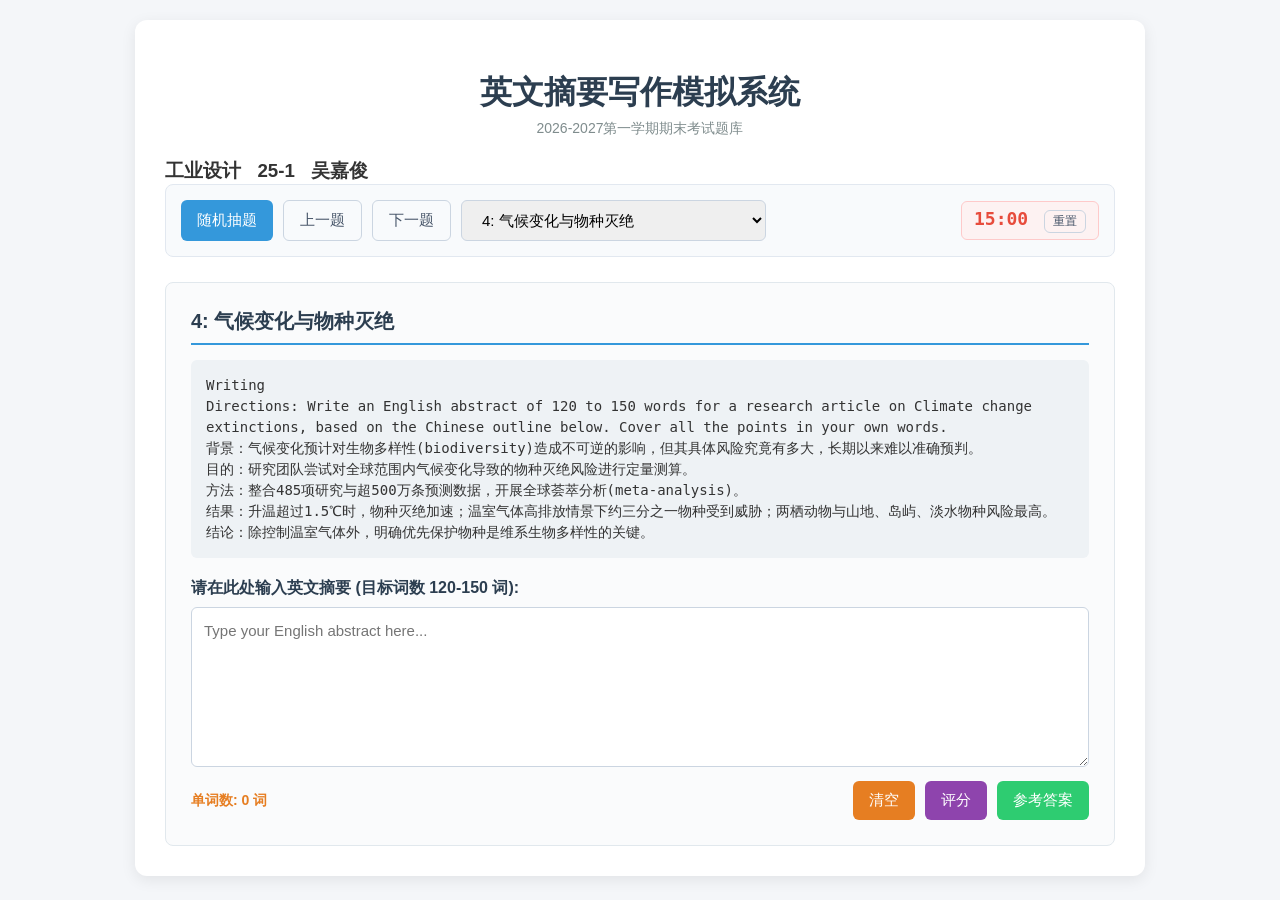
==== commit 0e2541fd: "Update 4ccc.html" ====
--- a/4ccc.html
+++ b/4ccc.html
@@ -3,7 +3,7 @@
 <head>
     <meta charset="UTF-8">
     <meta name="viewport" content="width=device-width, initial-scale=1.0">
-    <title>期末英语摘要写作模拟系统</title>
+    <title></title>
     <style>
         body {
             font-family: -apple-system, BlinkMacSystemFont, "Segoe UI", Roboto, "Helvetica Neue", Arial, sans-serif;
@@ -741,4 +741,4 @@
 </script>
 
 </body>
-</html>+</html>
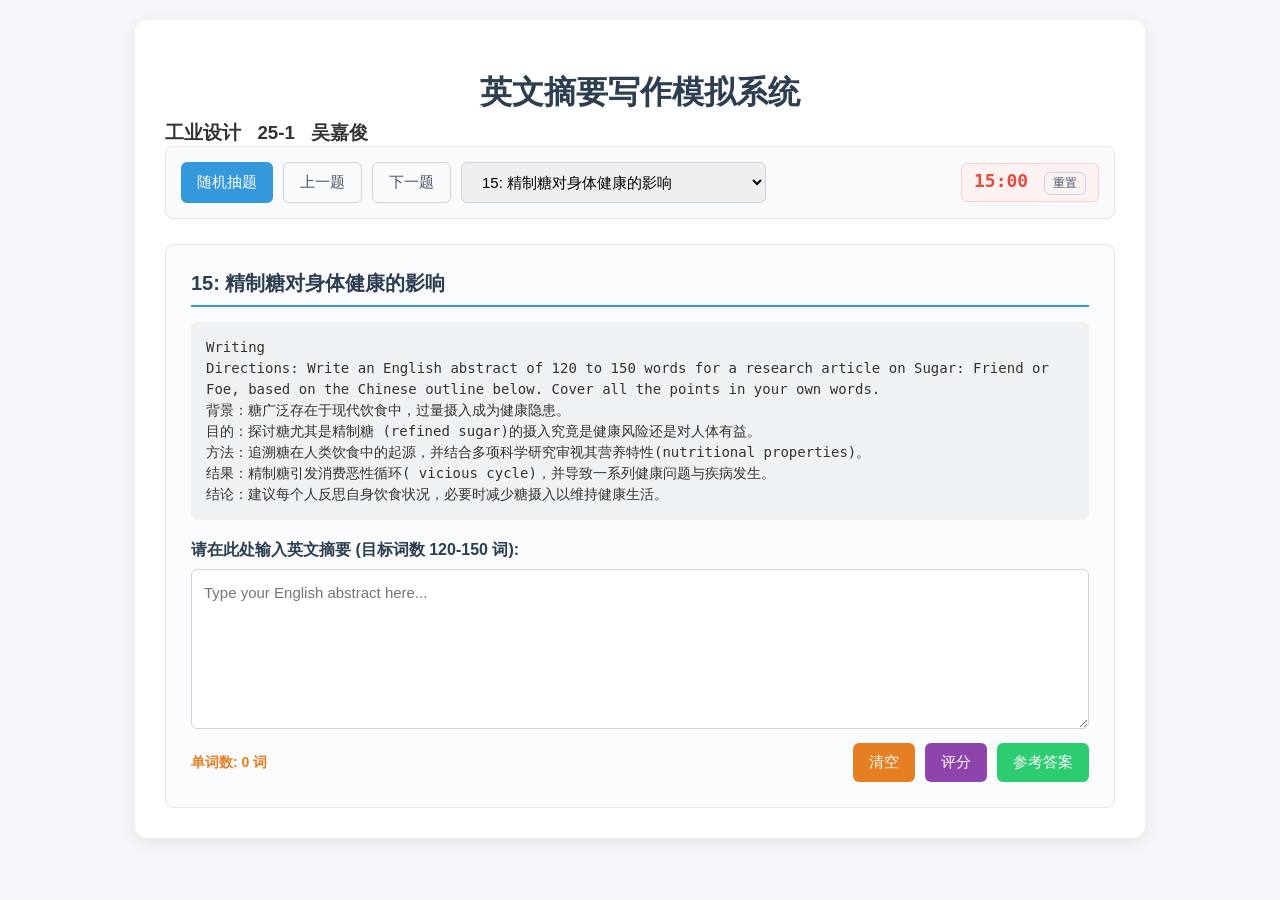
==== commit 269ad914: "移除页面副标题 2026-2027第一学期期末考试题库" ====
--- a/4ccc.html
+++ b/4ccc.html
@@ -3,7 +3,7 @@
 <head>
     <meta charset="UTF-8">
     <meta name="viewport" content="width=device-width, initial-scale=1.0">
-    <title></title>
+    <title>期末英语摘要写作模拟系统</title>
     <style>
         body {
             font-family: -apple-system, BlinkMacSystemFont, "Segoe UI", Roboto, "Helvetica Neue", Arial, sans-serif;
@@ -220,7 +220,6 @@
 
 <div class="container">
     <h1>英文摘要写作模拟系统</h1>
-    <div class="subtitle">2026-2027第一学期期末考试题库</div>
 
     <section>
         <div>
@@ -741,4 +740,4 @@
 </script>
 
 </body>
-</html>
+</html>
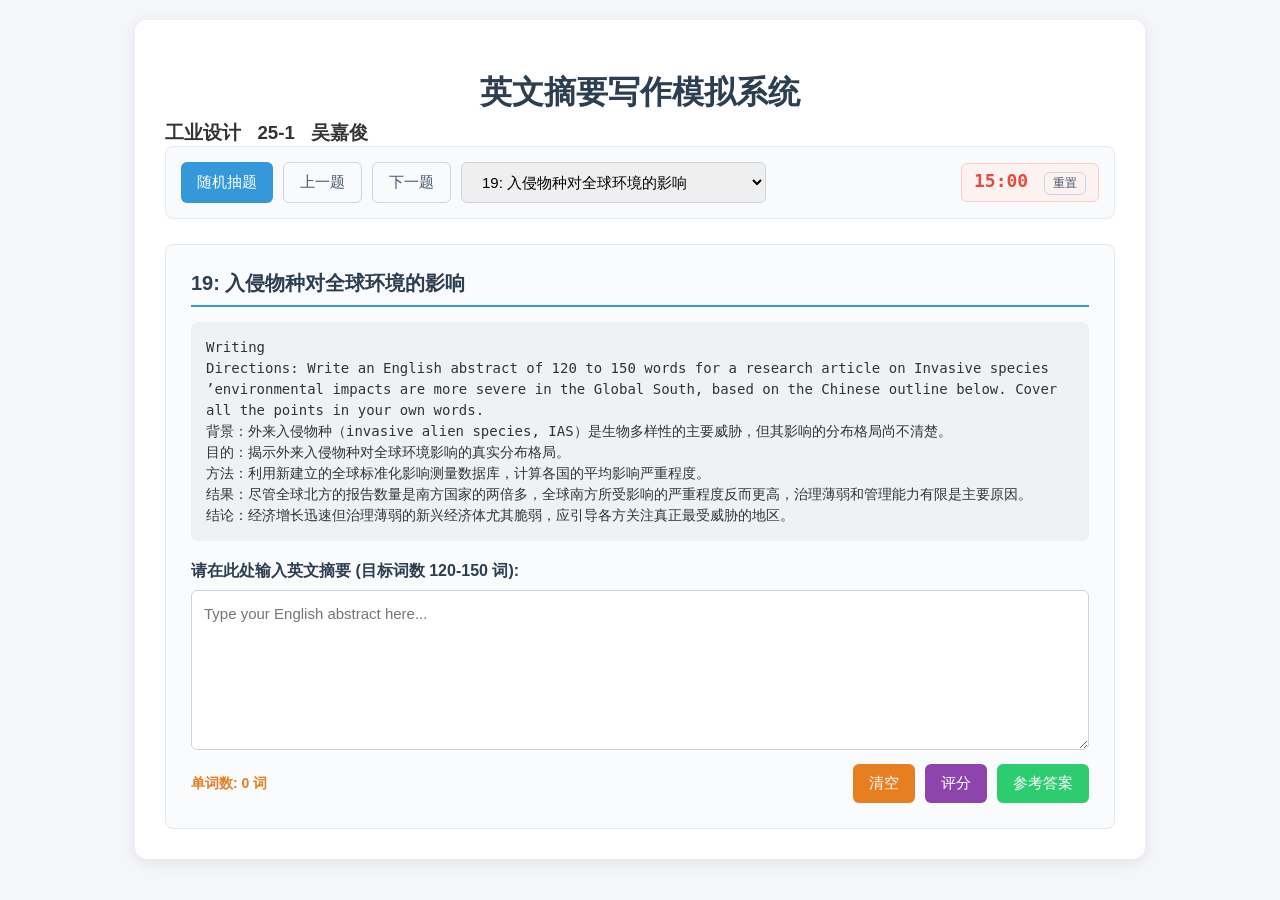
==== commit 26758a26: "Merge remote-tracking branch 'github/main'" ====
--- a/4ccc.html
+++ b/4ccc.html
@@ -3,7 +3,7 @@
 <head>
     <meta charset="UTF-8">
     <meta name="viewport" content="width=device-width, initial-scale=1.0">
-    <title>期末英语摘要写作模拟系统</title>
+    <title></title>
     <style>
         body {
             font-family: -apple-system, BlinkMacSystemFont, "Segoe UI", Roboto, "Helvetica Neue", Arial, sans-serif;
@@ -740,4 +740,4 @@
 </script>
 
 </body>
-</html>+</html>
